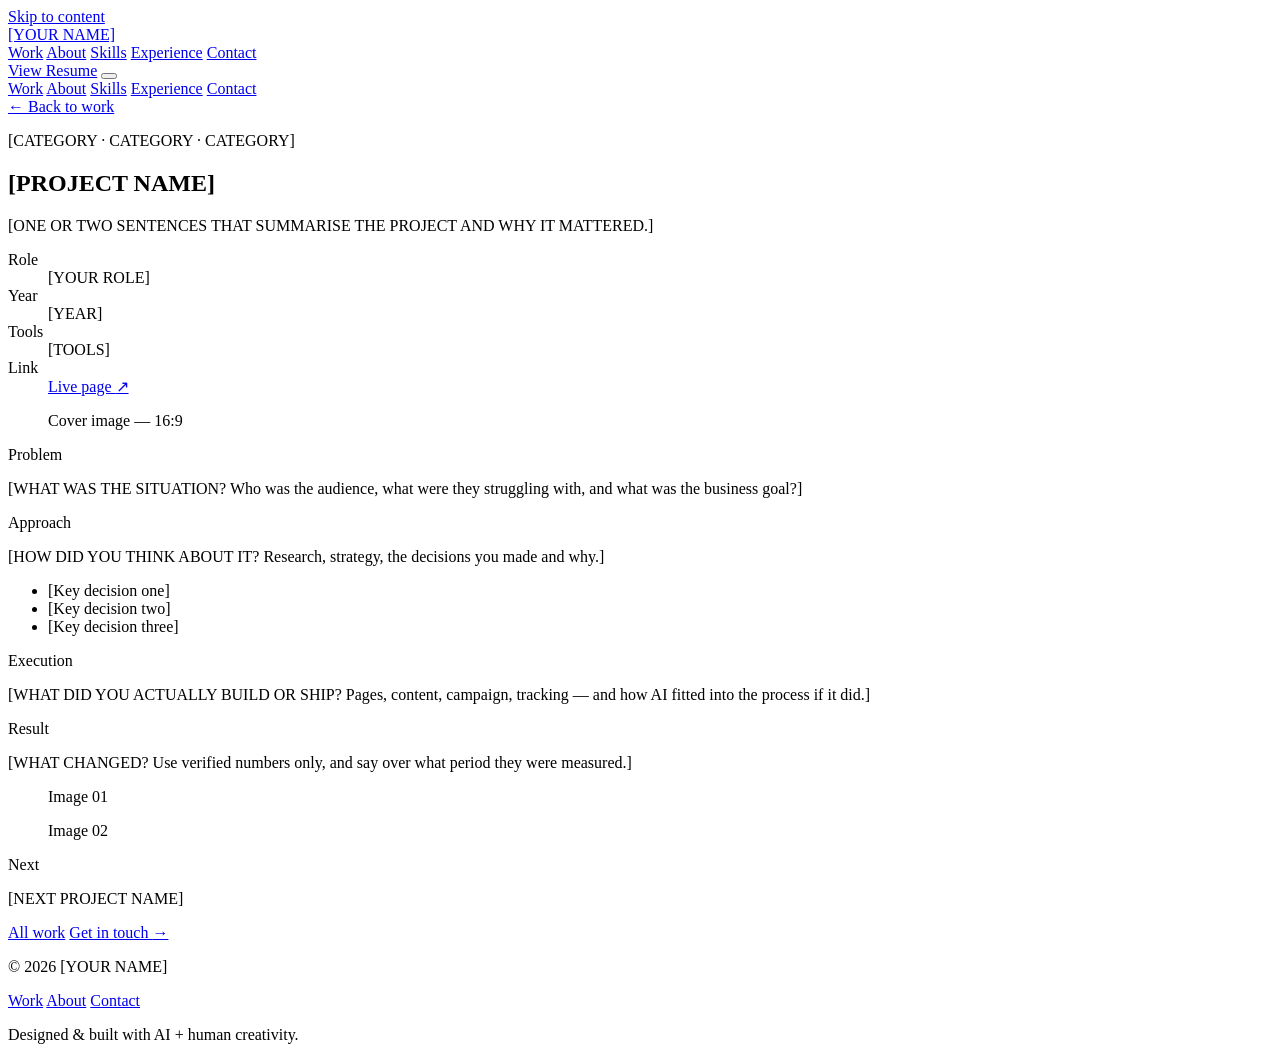
==== case-study/template.html @ d8838c82 "Add case study page template" ====
<!DOCTYPE html>
<html lang="en">
<head>
<meta charset="utf-8">
<meta name="viewport" content="width=device-width, initial-scale=1, viewport-fit=cover">

<!-- Duplicate this file for every new case study, then edit these 4 lines -->
<title>[PROJECT NAME] — Case Study | [YOUR NAME]</title>
<meta name="description" content="[ONE-SENTENCE SUMMARY OF THE PROJECT AND THE RESULT.]">
<link rel="canonical" href="https://[YOUR-DOMAIN].vercel.app/case-study/template.html">
<meta name="robots" content="index, follow">

<meta property="og:type" content="article">
<meta property="og:title" content="[PROJECT NAME] — Case Study">
<meta property="og:description" content="[ONE-SENTENCE SUMMARY.]">
<meta property="og:image" content="https://[YOUR-DOMAIN].vercel.app/assets/img/og-image.png">
<meta name="twitter:card" content="summary_large_image">

<link rel="icon" href="../assets/img/favicon.svg" type="image/svg+xml">

<link rel="preconnect" href="https://fonts.googleapis.com">
<link rel="preconnect" href="https://fonts.gstatic.com" crossorigin>
<link href="https://fonts.googleapis.com/css2?family=Inter:wght@400;500;600;700&display=swap" rel="stylesheet">

<link rel="stylesheet" href="../assets/css/tokens.css">
<link rel="stylesheet" href="../assets/css/base.css">
<link rel="stylesheet" href="../assets/css/layout.css">
<link rel="stylesheet" href="../assets/css/components.css">
<link rel="stylesheet" href="../assets/css/sections.css">
<link rel="stylesheet" href="../assets/css/case-study.css">
<link rel="stylesheet" href="../assets/css/responsive.css">

<script type="application/ld+json">
{
  "@context": "https://schema.org",
  "@type": "CreativeWork",
  "name": "[PROJECT NAME]",
  "author": { "@type": "Person", "name": "[YOUR NAME]" },
  "about": "[SHORT DESCRIPTION]",
  "url": "https://[YOUR-DOMAIN].vercel.app/case-study/template.html"
}
</script>
</head>

<body>
<a class="skip-link" href="#main">Skip to content</a>

<header class="nav" data-nav>
  <div class="nav__inner">
    <a class="nav__brand" href="../index.html">[YOUR NAME]</a>
    <nav class="nav__links" aria-label="Primary">
      <a class="nav__link" href="../index.html#work">Work</a>
      <a class="nav__link" href="../index.html#about">About</a>
      <a class="nav__link" href="../index.html#skills">Skills</a>
      <a class="nav__link" href="../index.html#experience">Experience</a>
      <a class="nav__link" href="../index.html#contact">Contact</a>
    </nav>
    <div class="nav__actions">
      <a class="btn btn--ghost btn--sm" href="../assets/docs/resume.pdf" target="_blank" rel="noopener">View Resume</a>
      <button class="nav__toggle" type="button" data-nav-toggle aria-expanded="false" aria-controls="mobile-menu" aria-label="Open menu">
        <span class="nav__toggle-bars" aria-hidden="true"><span></span><span></span></span>
      </button>
    </div>
  </div>
</header>

<div class="menu" id="mobile-menu" data-menu aria-hidden="true">
  <nav class="menu__list" aria-label="Mobile">
    <a class="menu__link" href="../index.html#work">Work</a>
    <a class="menu__link" href="../index.html#about">About</a>
    <a class="menu__link" href="../index.html#skills">Skills</a>
    <a class="menu__link" href="../index.html#experience">Experience</a>
    <a class="menu__link" href="../index.html#contact">Contact</a>
  </nav>
</div>

<main id="main">

  <!-- ---------- Case study hero ---------- -->
  <section class="cs-hero">
    <div class="container">
      <a class="cs-back" href="../index.html#work"><span aria-hidden="true">&larr;</span> Back to work</a>
      <div class="stack stack-5" data-reveal>
        <p class="label">[CATEGORY · CATEGORY · CATEGORY]</p>
        <h1 class="h1 cs-hero__title">[PROJECT NAME]</h1>
        <p class="lead cs-hero__sub">[ONE OR TWO SENTENCES THAT SUMMARISE THE PROJECT AND WHY IT MATTERED.]</p>
      </div>

      <dl class="cs-facts" data-reveal>
        <div><dt>Role</dt><dd>[YOUR ROLE]</dd></div>
        <div><dt>Year</dt><dd>[YEAR]</dd></div>
        <div><dt>Tools</dt><dd>[TOOLS]</dd></div>
        <div><dt>Link</dt><dd><a class="arrow-link" href="[PROJECT URL]" target="_blank" rel="noopener">Live page <span class="arrow-link__icon" aria-hidden="true">&#8599;</span></a></dd></div>
      </dl>
    </div>
  </section>

  <!-- ---------- Cover image ---------- -->
  <section class="section section--sm section--flush-top">
    <div class="container">
      <figure class="cs-cover" data-reveal="scale">
        <!-- Replace with: <img src="../assets/img/case-01-cover.jpg" alt="[DESCRIBE THE IMAGE]"> -->
        <div class="thumb"><span class="thumb__text">Cover image &mdash; 16:9</span></div>
      </figure>
    </div>
  </section>

  <!-- ---------- Story: Problem → Approach → Execution → Result ---------- -->
  <section class="section">
    <div class="container">

      <div class="cs-body" data-reveal>
        <p class="cs-body__label">Problem</p>
        <div class="cs-body__content">
          <p>[WHAT WAS THE SITUATION? Who was the audience, what were they struggling with, and what was the business goal?]</p>
        </div>
      </div>

      <div class="cs-body" data-reveal>
        <p class="cs-body__label">Approach</p>
        <div class="cs-body__content">
          <p>[HOW DID YOU THINK ABOUT IT? Research, strategy, the decisions you made and why.]</p>
          <ul>
            <li>[Key decision one]</li>
            <li>[Key decision two]</li>
            <li>[Key decision three]</li>
          </ul>
        </div>
      </div>

      <div class="cs-body" data-reveal>
        <p class="cs-body__label">Execution</p>
        <div class="cs-body__content">
          <p>[WHAT DID YOU ACTUALLY BUILD OR SHIP? Pages, content, campaign, tracking — and how AI fitted into the process if it did.]</p>
        </div>
      </div>

      <div class="cs-body" data-reveal>
        <p class="cs-body__label">Result</p>
        <div class="cs-body__content">
          <p>[WHAT CHANGED? Use verified numbers only, and say over what period they were measured.]</p>
        </div>
      </div>

    </div>
  </section>

  <!-- ---------- Gallery ---------- -->
  <section class="section section--sm section--soft">
    <div class="container">
      <div class="cs-gallery" data-reveal>
        <figure><div class="thumb"><span class="thumb__text">Image 01</span></div></figure>
        <figure><div class="thumb"><span class="thumb__text">Image 02</span></div></figure>
      </div>
    </div>
  </section>

  <!-- ---------- Next / CTA ---------- -->
  <section class="section section--sm">
    <div class="container">
      <div class="cs-next">
        <div class="stack stack-2">
          <p class="label label--muted">Next</p>
          <p class="h3">[NEXT PROJECT NAME]</p>
        </div>
        <div class="row">
          <a class="btn btn--ghost" href="../index.html#work">All work</a>
          <a class="btn" href="../index.html#contact">Get in touch <span aria-hidden="true">&rarr;</span></a>
        </div>
      </div>
    </div>
  </section>

</main>

<footer class="footer">
  <div class="container">
    <div class="footer__inner">
      <p class="dim" style="font-size: var(--fs-small);">&copy; <span data-year>2026</span> [YOUR NAME]</p>
      <nav class="footer__links" aria-label="Footer">
        <a href="../index.html#work">Work</a>
        <a href="../index.html#about">About</a>
        <a href="../index.html#contact">Contact</a>
      </nav>
      <p class="footer__note">Designed &amp; built with AI + human creativity.</p>
    </div>
  </div>
</footer>

<script src="../assets/js/nav.js" defer></script>
<script src="../assets/js/reveal.js" defer></script>
<script src="../assets/js/main.js" defer></script>
</body>
</html>
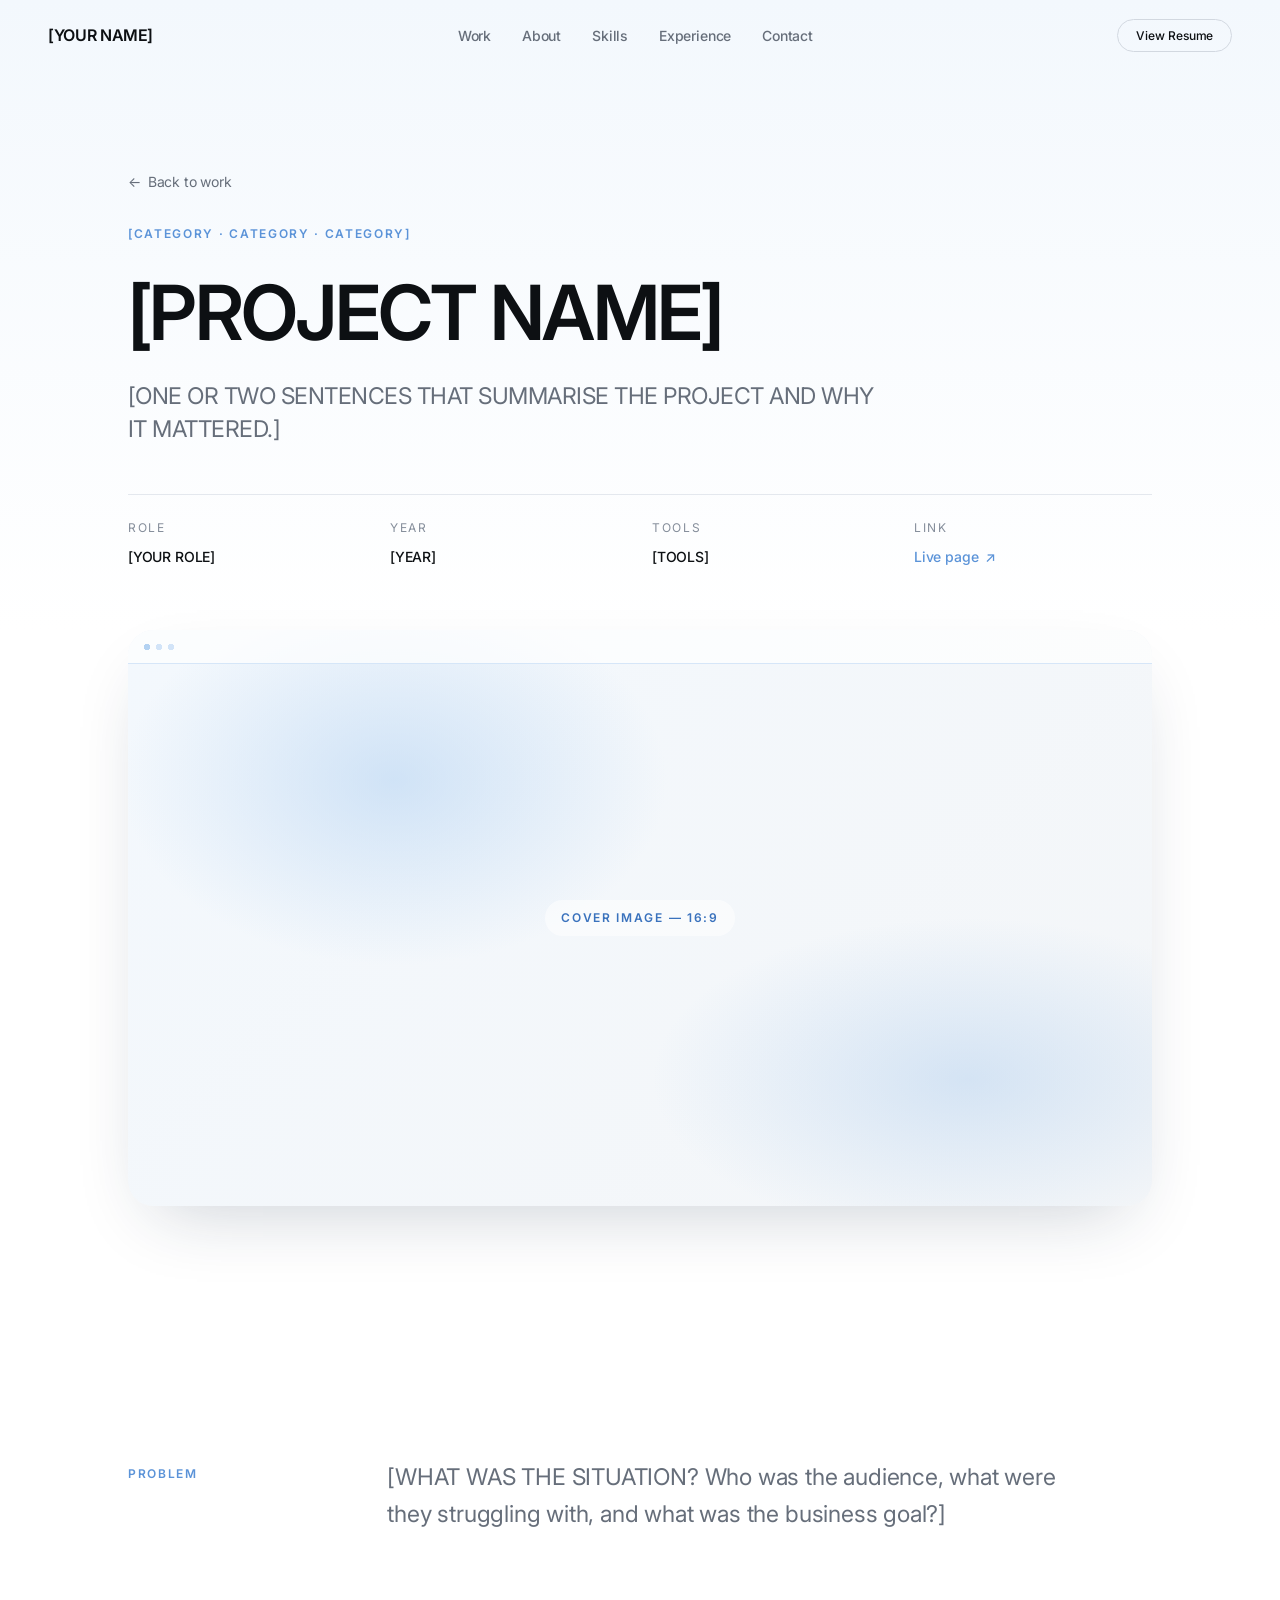
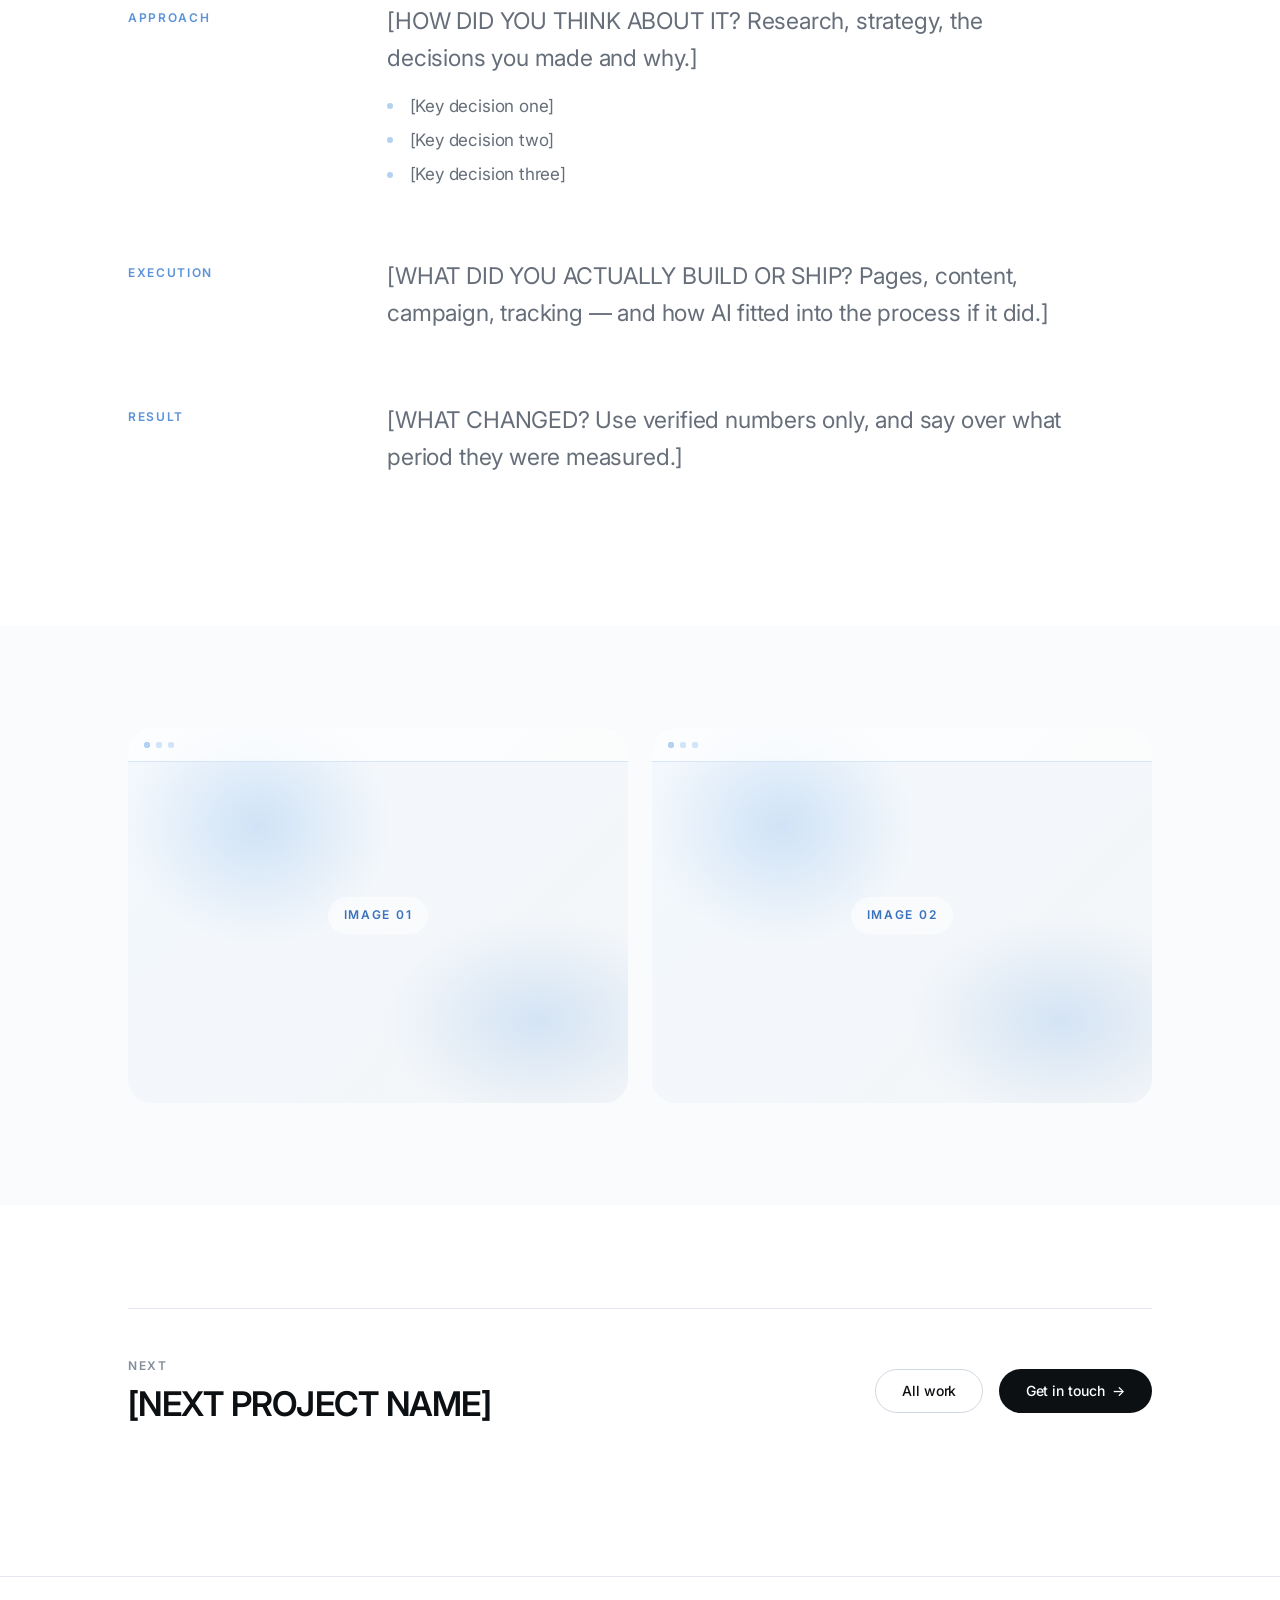
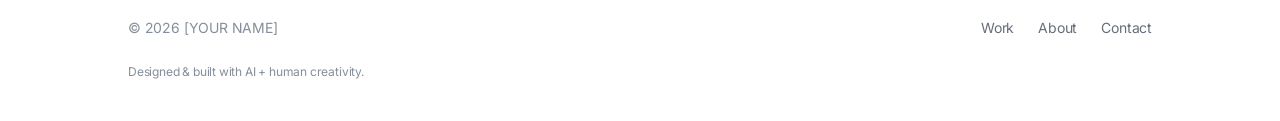
==== commit 41850a9f: "Set canonical domain to miltramee.vercel.app" ====
--- a/case-study/template.html
+++ b/case-study/template.html
@@ -7,13 +7,13 @@
 <!-- Duplicate this file for every new case study, then edit these 4 lines -->
 <title>[PROJECT NAME] — Case Study | [YOUR NAME]</title>
 <meta name="description" content="[ONE-SENTENCE SUMMARY OF THE PROJECT AND THE RESULT.]">
-<link rel="canonical" href="https://[YOUR-DOMAIN].vercel.app/case-study/template.html">
+<link rel="canonical" href="https://miltramee.vercel.app/case-study/template.html">
 <meta name="robots" content="index, follow">
 
 <meta property="og:type" content="article">
 <meta property="og:title" content="[PROJECT NAME] — Case Study">
 <meta property="og:description" content="[ONE-SENTENCE SUMMARY.]">
-<meta property="og:image" content="https://[YOUR-DOMAIN].vercel.app/assets/img/og-image.png">
+<meta property="og:image" content="https://miltramee.vercel.app/assets/img/og-image.png">
 <meta name="twitter:card" content="summary_large_image">
 
 <link rel="icon" href="../assets/img/favicon.svg" type="image/svg+xml">
@@ -37,7 +37,7 @@
   "name": "[PROJECT NAME]",
   "author": { "@type": "Person", "name": "[YOUR NAME]" },
   "about": "[SHORT DESCRIPTION]",
-  "url": "https://[YOUR-DOMAIN].vercel.app/case-study/template.html"
+  "url": "https://miltramee.vercel.app/case-study/template.html"
 }
 </script>
 </head>
--- a/assets/css/tokens.css
+++ b/assets/css/tokens.css
@@ -0,0 +1,139 @@
+/* ============================================================
+   TOKENS — the single source of truth for the design system.
+   Change a value here and it updates everywhere on the site.
+   ============================================================ */
+
+:root {
+  /* ---------- Color: neutrals ---------- */
+  --c-white:      #ffffff;
+  --c-gray-50:    #fafbfc;
+  --c-gray-100:   #f4f6f8;
+  --c-gray-150:   #eef1f5;
+  --c-gray-200:   #e4e8ee;
+  --c-gray-300:   #d2d8e0;
+  --c-gray-400:   #aeb6c2;
+  --c-gray-500:   #858e9b;
+  --c-gray-600:   #666e7a;
+  --c-gray-700:   #474e58;
+  --c-gray-800:   #2a2f36;
+  --c-gray-900:   #15181c;
+  --c-ink:        #0d1013;   /* almost-black, body text */
+
+  /* ---------- Color: pastel / soft blue (ACCENT ONLY) ---------- */
+  --c-blue-50:    #f3f8fd;
+  --c-blue-100:   #e6f0fb;
+  --c-blue-200:   #d2e4f8;
+  --c-blue-300:   #b3d2f2;   /* pastel blue */
+  --c-blue-400:   #8bb8e8;   /* soft blue */
+  --c-blue-500:   #5b93d8;   /* interactive accent */
+  --c-blue-600:   #3a72bd;
+  --c-blue-700:   #2a558e;
+
+  /* ---------- Semantic roles ---------- */
+  --bg:              var(--c-white);
+  --bg-soft:         var(--c-gray-50);
+  --bg-muted:        var(--c-gray-100);
+  --bg-tint:         var(--c-blue-50);
+  --bg-invert:       var(--c-gray-900);
+
+  --text:            var(--c-ink);
+  --text-secondary:  var(--c-gray-600);
+  --text-muted:      var(--c-gray-500);
+  --text-invert:     var(--c-white);
+  --text-invert-dim: rgba(255, 255, 255, 0.62);
+
+  --accent:          var(--c-blue-500);
+  --accent-soft:     var(--c-blue-300);
+  --accent-wash:     var(--c-blue-100);
+
+  --line:            var(--c-gray-200);
+  --line-strong:     var(--c-gray-300);
+  --line-invert:     rgba(255, 255, 255, 0.14);
+
+  /* ---------- Typography ---------- */
+  --font-sans: "Inter", -apple-system, BlinkMacSystemFont, "Segoe UI",
+               "Helvetica Neue", "Noto Sans Thai", Arial, sans-serif;
+  --font-mono: "SFMono-Regular", ui-monospace, "JetBrains Mono", Menlo,
+               Consolas, monospace;
+
+  /* Fluid type scale (min → max between 375px and 1440px) */
+  --fs-display: clamp(2.75rem, 1.05rem + 7.2vw, 7rem);
+  --fs-h1:      clamp(2.25rem, 1.15rem + 4.6vw, 4.75rem);
+  --fs-h2:      clamp(1.875rem, 1.15rem + 3.1vw, 3.5rem);
+  --fs-h3:      clamp(1.375rem, 1.05rem + 1.35vw, 2.125rem);
+  --fs-h4:      clamp(1.125rem, 1rem + 0.55vw, 1.4rem);
+  --fs-lead:    clamp(1.0625rem, 0.98rem + 0.65vw, 1.4375rem);
+  --fs-body:    clamp(0.9688rem, 0.94rem + 0.18vw, 1.0625rem);
+  --fs-small:   0.875rem;
+  --fs-tiny:    0.75rem;
+  --fs-stat:    clamp(3rem, 1.4rem + 6.2vw, 6.5rem);
+
+  --lh-tight:   1.04;
+  --lh-snug:    1.16;
+  --lh-normal:  1.55;
+  --lh-relaxed: 1.7;
+
+  --tracking-display: -0.035em;
+  --tracking-tight:   -0.022em;
+  --tracking-normal:  -0.011em;
+  --tracking-label:   0.14em;
+
+  --fw-regular: 400;
+  --fw-medium:  500;
+  --fw-semi:    600;
+  --fw-bold:    700;
+
+  /* ---------- Spacing (8pt base) ---------- */
+  --sp-1:  0.25rem;
+  --sp-2:  0.5rem;
+  --sp-3:  0.75rem;
+  --sp-4:  1rem;
+  --sp-5:  1.5rem;
+  --sp-6:  2rem;
+  --sp-7:  2.5rem;
+  --sp-8:  3rem;
+  --sp-9:  4rem;
+  --sp-10: 5rem;
+  --sp-11: 6.5rem;
+  --sp-12: 8rem;
+
+  /* Vertical rhythm between full sections */
+  --section-y:     clamp(5rem, 3rem + 8vw, 11rem);
+  --section-y-sm:  clamp(3.5rem, 2.4rem + 5vw, 7rem);
+
+  /* ---------- Layout ---------- */
+  --container:       1240px;
+  --container-wide:  1440px;
+  --container-text:  720px;
+  --gutter:          clamp(1.25rem, 0.6rem + 3vw, 3.5rem);
+  --nav-h:           4.5rem;
+  --nav-h-compact:   3.75rem;
+
+  /* ---------- Radius ---------- */
+  --r-xs: 6px;
+  --r-sm: 10px;
+  --r-md: 16px;
+  --r-lg: 24px;
+  --r-xl: 34px;
+  --r-pill: 999px;
+
+  /* ---------- Elevation (kept intentionally light) ---------- */
+  --shadow-xs: 0 1px 2px rgba(13, 16, 19, 0.04);
+  --shadow-sm: 0 2px 10px rgba(13, 16, 19, 0.05);
+  --shadow-md: 0 12px 34px -14px rgba(13, 16, 19, 0.16);
+  --shadow-lg: 0 28px 70px -28px rgba(20, 40, 70, 0.24);
+
+  /* ---------- Motion ---------- */
+  --ease-out:  cubic-bezier(0.22, 0.61, 0.36, 1);
+  --ease-soft: cubic-bezier(0.32, 0.72, 0, 1);
+  --ease-in-out: cubic-bezier(0.65, 0, 0.35, 1);
+  --dur-fast:  180ms;
+  --dur-base:  320ms;
+  --dur-slow:  620ms;
+  --dur-reveal: 900ms;
+
+  /* ---------- Z-index ---------- */
+  --z-nav: 100;
+  --z-menu: 99;
+  --z-top: 200;
+}
--- a/assets/css/base.css
+++ b/assets/css/base.css
@@ -0,0 +1,127 @@
+/* ============================================================
+   BASE — reset, typography defaults, accessibility primitives.
+   ============================================================ */
+
+*, *::before, *::after { box-sizing: border-box; }
+
+html {
+  -webkit-text-size-adjust: 100%;
+  scroll-behavior: smooth;
+  scroll-padding-top: calc(var(--nav-h) + 1.5rem);
+}
+
+body {
+  margin: 0;
+  background: var(--bg);
+  color: var(--text);
+  font-family: var(--font-sans);
+  font-size: var(--fs-body);
+  line-height: var(--lh-normal);
+  letter-spacing: var(--tracking-normal);
+  font-weight: var(--fw-regular);
+  -webkit-font-smoothing: antialiased;
+  -moz-osx-font-smoothing: grayscale;
+  text-rendering: optimizeLegibility;
+  overflow-x: hidden;
+}
+
+body.is-locked { overflow: hidden; }
+
+h1, h2, h3, h4, h5, h6, p, figure, blockquote, dl, dd { margin: 0; }
+ul, ol { margin: 0; padding: 0; list-style: none; }
+img, svg, video { display: block; max-width: 100%; height: auto; }
+button, input, select, textarea { font: inherit; color: inherit; }
+button { background: none; border: 0; padding: 0; cursor: pointer; }
+
+a {
+  color: inherit;
+  text-decoration: none;
+  transition: color var(--dur-fast) var(--ease-out),
+              opacity var(--dur-fast) var(--ease-out);
+}
+
+::selection { background: var(--c-blue-200); color: var(--c-ink); }
+
+/* ---------- Headings ---------- */
+.display {
+  font-size: var(--fs-display);
+  line-height: var(--lh-tight);
+  letter-spacing: var(--tracking-display);
+  font-weight: var(--fw-semi);
+}
+.h1 { font-size: var(--fs-h1); line-height: var(--lh-snug); letter-spacing: var(--tracking-display); font-weight: var(--fw-semi); }
+.h2 { font-size: var(--fs-h2); line-height: var(--lh-snug); letter-spacing: var(--tracking-display); font-weight: var(--fw-semi); }
+.h3 { font-size: var(--fs-h3); line-height: 1.24; letter-spacing: var(--tracking-tight); font-weight: var(--fw-semi); }
+.h4 { font-size: var(--fs-h4); line-height: 1.35; letter-spacing: var(--tracking-tight); font-weight: var(--fw-medium); }
+
+.lead {
+  font-size: var(--fs-lead);
+  line-height: 1.45;
+  color: var(--text-secondary);
+  letter-spacing: var(--tracking-tight);
+  font-weight: var(--fw-regular);
+}
+
+.muted { color: var(--text-secondary); }
+.dim   { color: var(--text-muted); }
+
+/* Small uppercase eyebrow label used across sections */
+.label {
+  display: inline-block;
+  font-size: var(--fs-tiny);
+  font-weight: var(--fw-semi);
+  letter-spacing: var(--tracking-label);
+  text-transform: uppercase;
+  color: var(--accent);
+}
+.label--muted { color: var(--text-muted); }
+.label--invert { color: var(--c-blue-300); }
+
+.num {
+  font-family: var(--font-mono);
+  font-size: var(--fs-tiny);
+  letter-spacing: 0.08em;
+  color: var(--text-muted);
+}
+
+/* ---------- Accessibility ---------- */
+.visually-hidden {
+  position: absolute !important;
+  width: 1px; height: 1px;
+  padding: 0; margin: -1px;
+  overflow: hidden;
+  clip: rect(0 0 0 0);
+  clip-path: inset(50%);
+  white-space: nowrap;
+}
+
+.skip-link {
+  position: absolute;
+  top: -100px;
+  left: var(--sp-4);
+  z-index: var(--z-top);
+  background: var(--c-ink);
+  color: var(--c-white);
+  padding: 0.75rem 1.25rem;
+  border-radius: var(--r-sm);
+  font-size: var(--fs-small);
+  font-weight: var(--fw-medium);
+}
+.skip-link:focus { top: var(--sp-4); }
+
+:focus-visible {
+  outline: 2px solid var(--accent);
+  outline-offset: 3px;
+  border-radius: var(--r-xs);
+}
+
+/* ---------- Reduced motion ---------- */
+@media (prefers-reduced-motion: reduce) {
+  html { scroll-behavior: auto; }
+  *, *::before, *::after {
+    animation-duration: 0.01ms !important;
+    animation-iteration-count: 1 !important;
+    transition-duration: 0.01ms !important;
+    scroll-behavior: auto !important;
+  }
+}
--- a/assets/css/layout.css
+++ b/assets/css/layout.css
@@ -0,0 +1,79 @@
+/* ============================================================
+   LAYOUT — containers, section shells, grid helpers.
+   ============================================================ */
+
+.container {
+  width: 100%;
+  max-width: var(--container);
+  margin-inline: auto;
+  padding-inline: var(--gutter);
+}
+.container--wide { max-width: var(--container-wide); }
+.container--text { max-width: var(--container-text); }
+
+.section {
+  position: relative;
+  padding-block: var(--section-y);
+}
+.section--sm { padding-block: var(--section-y-sm); }
+.section--flush-top { padding-top: 0; }
+.section--soft   { background: var(--bg-soft); }
+.section--muted  { background: var(--bg-muted); }
+.section--tint   { background: var(--bg-tint); }
+.section--invert { background: var(--bg-invert); color: var(--text-invert); }
+.section--invert .lead,
+.section--invert .muted { color: var(--text-invert-dim); }
+
+.section-head {
+  display: flex;
+  flex-direction: column;
+  gap: var(--sp-4);
+  max-width: 46ch;
+  margin-bottom: clamp(2.5rem, 1.5rem + 3.5vw, 5rem);
+}
+.section-head--wide { max-width: 60ch; }
+.section-head--split {
+  max-width: none;
+  flex-direction: row;
+  align-items: flex-end;
+  justify-content: space-between;
+  gap: var(--sp-6);
+  flex-wrap: wrap;
+}
+.section-head--split .section-head__text {
+  display: flex;
+  flex-direction: column;
+  gap: var(--sp-4);
+  max-width: 46ch;
+}
+
+.rule {
+  height: 1px;
+  border: 0;
+  margin: 0;
+  background: var(--line);
+}
+.section--invert .rule { background: var(--line-invert); }
+
+/* Two-column editorial split */
+.split {
+  display: grid;
+  grid-template-columns: minmax(0, 1.05fr) minmax(0, 0.95fr);
+  gap: clamp(2.5rem, 1rem + 6vw, 7rem);
+  align-items: start;
+}
+
+.stack   { display: flex; flex-direction: column; }
+.stack-2 { gap: var(--sp-2); }
+.stack-3 { gap: var(--sp-3); }
+.stack-4 { gap: var(--sp-4); }
+.stack-5 { gap: var(--sp-5); }
+.stack-6 { gap: var(--sp-6); }
+.stack-8 { gap: var(--sp-8); }
+
+.row {
+  display: flex;
+  align-items: center;
+  gap: var(--sp-4);
+  flex-wrap: wrap;
+}
--- a/assets/css/components.css
+++ b/assets/css/components.css
@@ -0,0 +1,271 @@
+/* ============================================================
+   COMPONENTS — reusable UI: buttons, links, tags, nav, reveals.
+   ============================================================ */
+
+/* ---------------- Buttons ---------------- */
+.btn {
+  --btn-bg: var(--c-ink);
+  --btn-fg: var(--c-white);
+  --btn-bd: transparent;
+  display: inline-flex;
+  align-items: center;
+  justify-content: center;
+  gap: 0.55em;
+  padding: 0.9rem 1.6rem;
+  border-radius: var(--r-pill);
+  background: var(--btn-bg);
+  color: var(--btn-fg);
+  border: 1px solid var(--btn-bd);
+  font-size: var(--fs-small);
+  font-weight: var(--fw-medium);
+  letter-spacing: -0.005em;
+  line-height: 1;
+  white-space: nowrap;
+  transition: transform var(--dur-base) var(--ease-soft),
+              background-color var(--dur-base) var(--ease-out),
+              color var(--dur-base) var(--ease-out),
+              border-color var(--dur-base) var(--ease-out),
+              box-shadow var(--dur-base) var(--ease-out);
+}
+.btn:hover { transform: translateY(-1px); box-shadow: var(--shadow-md); }
+.btn:active { transform: translateY(0); }
+
+.btn--ghost {
+  --btn-bg: transparent;
+  --btn-fg: var(--text);
+  --btn-bd: var(--line-strong);
+}
+.btn--ghost:hover { --btn-bd: var(--c-ink); box-shadow: none; }
+
+.btn--accent {
+  --btn-bg: var(--accent);
+  --btn-fg: var(--c-white);
+}
+.btn--accent:hover { --btn-bg: var(--c-blue-600); }
+
+.btn--soft {
+  --btn-bg: var(--accent-wash);
+  --btn-fg: var(--c-blue-700);
+}
+.btn--soft:hover { --btn-bg: var(--c-blue-200); box-shadow: none; }
+
+.btn--on-dark {
+  --btn-bg: var(--c-white);
+  --btn-fg: var(--c-ink);
+}
+.btn--on-dark-ghost {
+  --btn-bg: transparent;
+  --btn-fg: var(--c-white);
+  --btn-bd: rgba(255,255,255,0.28);
+}
+.btn--on-dark-ghost:hover { --btn-bd: rgba(255,255,255,0.7); box-shadow: none; }
+
+.btn--lg { padding: 1.15rem 2.1rem; font-size: var(--fs-body); }
+.btn--sm { padding: 0.6rem 1.1rem; font-size: var(--fs-tiny); }
+
+/* ---------------- Arrow link ---------------- */
+.arrow-link {
+  display: inline-flex;
+  align-items: center;
+  gap: 0.5em;
+  font-size: var(--fs-small);
+  font-weight: var(--fw-medium);
+  color: var(--accent);
+}
+.arrow-link .arrow-link__icon {
+  transition: transform var(--dur-base) var(--ease-soft);
+}
+.arrow-link:hover { color: var(--c-blue-600); }
+.arrow-link:hover .arrow-link__icon { transform: translateX(4px); }
+.arrow-link--ink { color: var(--text); }
+.arrow-link--ink:hover { color: var(--accent); }
+
+/* ---------------- Tag / chip ---------------- */
+.tag {
+  display: inline-flex;
+  align-items: center;
+  padding: 0.4rem 0.85rem;
+  border-radius: var(--r-pill);
+  background: var(--bg-muted);
+  color: var(--text-secondary);
+  font-size: var(--fs-tiny);
+  font-weight: var(--fw-medium);
+  letter-spacing: 0;
+  white-space: nowrap;
+}
+.tag--tint { background: var(--accent-wash); color: var(--c-blue-700); }
+.tag--outline { background: transparent; border: 1px solid var(--line); }
+.tag--invert { background: rgba(255,255,255,0.08); color: var(--text-invert-dim); }
+
+.tag-list { display: flex; flex-wrap: wrap; gap: var(--sp-2); }
+
+/* ---------------- Meta line ---------------- */
+.meta {
+  font-size: var(--fs-tiny);
+  letter-spacing: 0.06em;
+  text-transform: uppercase;
+  color: var(--text-muted);
+  font-weight: var(--fw-medium);
+}
+
+/* ---------------- Navigation ---------------- */
+.nav {
+  position: fixed;
+  inset: 0 0 auto 0;
+  z-index: var(--z-nav);
+  height: var(--nav-h);
+  display: flex;
+  align-items: center;
+  background: rgba(255, 255, 255, 0);
+  border-bottom: 1px solid transparent;
+  transition: height var(--dur-base) var(--ease-out),
+              background-color var(--dur-base) var(--ease-out),
+              border-color var(--dur-base) var(--ease-out),
+              backdrop-filter var(--dur-base) var(--ease-out);
+}
+.nav.is-scrolled {
+  height: var(--nav-h-compact);
+  background: rgba(255, 255, 255, 0.72);
+  -webkit-backdrop-filter: saturate(180%) blur(20px);
+  backdrop-filter: saturate(180%) blur(20px);
+  border-bottom-color: var(--line);
+}
+
+.nav__inner {
+  width: 100%;
+  max-width: var(--container-wide);
+  margin-inline: auto;
+  padding-inline: var(--gutter);
+  display: flex;
+  align-items: center;
+  justify-content: space-between;
+  gap: var(--sp-5);
+}
+
+.nav__brand {
+  font-size: 1rem;
+  font-weight: var(--fw-semi);
+  letter-spacing: var(--tracking-tight);
+}
+.nav__brand:hover { color: var(--accent); }
+
+.nav__links {
+  display: flex;
+  align-items: center;
+  gap: clamp(1.25rem, 0.5rem + 1.8vw, 2.25rem);
+}
+.nav__link {
+  position: relative;
+  font-size: var(--fs-small);
+  font-weight: var(--fw-medium);
+  color: var(--text-secondary);
+  padding-block: 0.35rem;
+}
+.nav__link::after {
+  content: "";
+  position: absolute;
+  left: 0; right: 0; bottom: 0;
+  height: 1.5px;
+  background: var(--accent);
+  transform: scaleX(0);
+  transform-origin: left;
+  transition: transform var(--dur-base) var(--ease-soft);
+}
+.nav__link:hover { color: var(--text); }
+.nav__link:hover::after,
+.nav__link.is-active::after { transform: scaleX(1); }
+.nav__link.is-active { color: var(--text); }
+
+.nav__actions { display: flex; align-items: center; gap: var(--sp-3); }
+
+/* Hamburger */
+.nav__toggle {
+  display: none;
+  width: 44px; height: 44px;
+  margin-right: -10px;
+  align-items: center;
+  justify-content: center;
+  border-radius: var(--r-pill);
+}
+.nav__toggle-bars { position: relative; width: 20px; height: 12px; }
+.nav__toggle-bars span {
+  position: absolute;
+  left: 0; right: 0;
+  height: 1.5px;
+  background: var(--text);
+  border-radius: 2px;
+  transition: transform var(--dur-base) var(--ease-soft),
+              opacity var(--dur-fast) var(--ease-out);
+}
+.nav__toggle-bars span:nth-child(1) { top: 0; }
+.nav__toggle-bars span:nth-child(2) { bottom: 0; }
+.nav__toggle[aria-expanded="true"] span:nth-child(1) { transform: translateY(5px) rotate(45deg); }
+.nav__toggle[aria-expanded="true"] span:nth-child(2) { transform: translateY(-5.5px) rotate(-45deg); }
+
+/* Mobile menu panel */
+.menu {
+  position: fixed;
+  inset: 0;
+  z-index: var(--z-menu);
+  display: flex;
+  flex-direction: column;
+  justify-content: center;
+  padding: var(--nav-h) var(--gutter) var(--sp-9);
+  background: rgba(255, 255, 255, 0.94);
+  -webkit-backdrop-filter: saturate(180%) blur(24px);
+  backdrop-filter: saturate(180%) blur(24px);
+  opacity: 0;
+  visibility: hidden;
+  transition: opacity var(--dur-base) var(--ease-out),
+              visibility var(--dur-base) var(--ease-out);
+}
+.menu.is-open { opacity: 1; visibility: visible; }
+.menu__list { display: flex; flex-direction: column; gap: var(--sp-2); }
+.menu__link {
+  display: block;
+  padding-block: var(--sp-3);
+  font-size: clamp(1.75rem, 1.2rem + 3vw, 2.5rem);
+  font-weight: var(--fw-semi);
+  letter-spacing: var(--tracking-display);
+  opacity: 0;
+  transform: translateY(14px);
+  transition: opacity var(--dur-base) var(--ease-out),
+              transform var(--dur-base) var(--ease-soft);
+}
+.menu.is-open .menu__link { opacity: 1; transform: none; }
+.menu.is-open .menu__link:nth-child(1) { transition-delay: 60ms; }
+.menu.is-open .menu__link:nth-child(2) { transition-delay: 100ms; }
+.menu.is-open .menu__link:nth-child(3) { transition-delay: 140ms; }
+.menu.is-open .menu__link:nth-child(4) { transition-delay: 180ms; }
+.menu.is-open .menu__link:nth-child(5) { transition-delay: 220ms; }
+.menu__footer { margin-top: var(--sp-8); display: flex; gap: var(--sp-3); flex-wrap: wrap; }
+
+/* ---------------- Scroll reveal ---------------- */
+[data-reveal] {
+  opacity: 0;
+  transform: translateY(22px);
+  transition: opacity var(--dur-reveal) var(--ease-out),
+              transform var(--dur-reveal) var(--ease-soft);
+  will-change: opacity, transform;
+}
+[data-reveal="fade"]  { transform: none; }
+[data-reveal="scale"] { transform: scale(0.975); }
+[data-reveal="left"]  { transform: translateX(-26px); }
+[data-reveal="right"] { transform: translateX(26px); }
+[data-reveal].is-visible { opacity: 1; transform: none; }
+
+/* Text reveal (line by line, set by JS) */
+.reveal-text > .reveal-line { display: block; overflow: hidden; }
+.reveal-text > .reveal-line > span {
+  display: block;
+  transform: translateY(104%);
+  transition: transform var(--dur-slow) var(--ease-soft);
+}
+.reveal-text.is-visible > .reveal-line > span { transform: none; }
+.reveal-text.is-visible > .reveal-line:nth-child(2) > span { transition-delay: 90ms; }
+.reveal-text.is-visible > .reveal-line:nth-child(3) > span { transition-delay: 180ms; }
+
+@media (prefers-reduced-motion: reduce) {
+  [data-reveal] { opacity: 1 !important; transform: none !important; }
+  .reveal-text > .reveal-line > span { transform: none !important; }
+}
--- a/assets/css/sections.css
+++ b/assets/css/sections.css
@@ -0,0 +1,614 @@
+/* ============================================================
+   SECTIONS — one block per page section, in page order.
+   ============================================================ */
+
+/* ------------------------------------------------------------
+   1. HERO
+   ------------------------------------------------------------ */
+.hero {
+  position: relative;
+  min-height: min(100svh, 900px);
+  display: flex;
+  align-items: center;
+  padding-top: calc(var(--nav-h) + var(--sp-8));
+  padding-bottom: var(--sp-10);
+  overflow: hidden;
+}
+
+.hero__inner {
+  position: relative;
+  z-index: 2;
+  display: grid;
+  grid-template-columns: minmax(0, 1.15fr) minmax(0, 0.85fr);
+  gap: clamp(2rem, 1rem + 4vw, 5rem);
+  align-items: center;
+  width: 100%;
+}
+
+.hero__content { display: flex; flex-direction: column; gap: var(--sp-6); }
+.hero__title { max-width: 15ch; }
+.hero__sub { max-width: 46ch; }
+.hero__cta { display: flex; gap: var(--sp-3); flex-wrap: wrap; margin-top: var(--sp-2); }
+
+/* Abstract pastel-blue visual — pure CSS, no images to load */
+.hero__visual {
+  position: relative;
+  aspect-ratio: 1 / 1;
+  width: 100%;
+  max-width: 520px;
+  margin-inline: auto;
+}
+.orb {
+  position: absolute;
+  border-radius: 50%;
+  filter: blur(0px);
+}
+.orb--main {
+  inset: 8%;
+  background:
+    radial-gradient(circle at 32% 28%, #ffffff 0%, var(--c-blue-100) 26%, var(--c-blue-300) 62%, var(--c-blue-400) 100%);
+  box-shadow: 0 40px 90px -40px rgba(58, 114, 189, 0.45);
+  animation: orb-float 14s var(--ease-in-out) infinite;
+}
+.orb--halo {
+  inset: 0;
+  border: 1px solid var(--c-blue-200);
+  background: transparent;
+  animation: orb-spin 40s linear infinite;
+}
+.orb--glow {
+  inset: -14%;
+  background: radial-gradient(circle, rgba(139, 184, 232, 0.28) 0%, rgba(139, 184, 232, 0) 62%);
+  filter: blur(10px);
+}
+.orb--dot {
+  width: 14px; height: 14px;
+  top: 12%; right: 16%;
+  background: var(--c-blue-500);
+  box-shadow: 0 0 0 8px rgba(91, 147, 216, 0.14);
+  animation: orb-float 9s var(--ease-in-out) infinite reverse;
+}
+
+@keyframes orb-float {
+  0%, 100% { transform: translate3d(0, 0, 0) scale(1); }
+  50%      { transform: translate3d(0, -14px, 0) scale(1.015); }
+}
+@keyframes orb-spin {
+  from { transform: rotate(0deg); }
+  to   { transform: rotate(360deg); }
+}
+
+.hero__bg {
+  position: absolute;
+  inset: 0;
+  z-index: 1;
+  pointer-events: none;
+  background:
+    radial-gradient(58% 44% at 78% 22%, var(--c-blue-50) 0%, rgba(243, 248, 253, 0) 72%),
+    radial-gradient(46% 38% at 8% 88%, var(--c-gray-50) 0%, rgba(250, 251, 252, 0) 70%);
+}
+
+.hero__scroll {
+  position: absolute;
+  left: 50%;
+  bottom: clamp(1.25rem, 3vh, 2.5rem);
+  transform: translateX(-50%);
+  z-index: 2;
+  display: flex;
+  flex-direction: column;
+  align-items: center;
+  gap: var(--sp-2);
+  color: var(--text-muted);
+  font-size: var(--fs-tiny);
+  letter-spacing: var(--tracking-label);
+  text-transform: uppercase;
+}
+.hero__scroll-line {
+  width: 1px; height: 42px;
+  background: linear-gradient(to bottom, var(--c-gray-300), transparent);
+  position: relative;
+  overflow: hidden;
+}
+.hero__scroll-line::after {
+  content: "";
+  position: absolute;
+  inset: 0 0 auto 0;
+  height: 40%;
+  background: var(--accent);
+  animation: scroll-hint 2.4s var(--ease-in-out) infinite;
+}
+@keyframes scroll-hint {
+  0%   { transform: translateY(-100%); }
+  60%, 100% { transform: translateY(260%); }
+}
+
+/* ------------------------------------------------------------
+   2. ABOUT
+   ------------------------------------------------------------ */
+.about__body { display: flex; flex-direction: column; gap: var(--sp-5); max-width: 54ch; }
+.about__body p { font-size: var(--fs-lead); line-height: 1.55; color: var(--text-secondary); }
+.about__body p:first-child { color: var(--text); }
+
+.about__aside { display: flex; flex-direction: column; gap: var(--sp-7); }
+
+.focus-list { display: grid; gap: 0; border-top: 1px solid var(--line); }
+.focus-list li {
+  display: flex;
+  align-items: center;
+  justify-content: space-between;
+  gap: var(--sp-4);
+  padding-block: 0.85rem;
+  border-bottom: 1px solid var(--line);
+  font-size: var(--fs-body);
+  font-weight: var(--fw-medium);
+}
+.focus-list li span:last-child { color: var(--accent-soft); }
+
+.stats-inline { display: grid; grid-template-columns: repeat(3, minmax(0, 1fr)); gap: var(--sp-4); }
+.stat-mini__value {
+  font-size: clamp(1.75rem, 1.2rem + 1.6vw, 2.5rem);
+  font-weight: var(--fw-semi);
+  letter-spacing: var(--tracking-display);
+  line-height: 1;
+}
+.stat-mini__label {
+  margin-top: 0.45rem;
+  font-size: var(--fs-tiny);
+  color: var(--text-muted);
+  letter-spacing: 0.02em;
+}
+
+/* ------------------------------------------------------------
+   3. SELECTED WORK
+   ------------------------------------------------------------ */
+.work-list { border-top: 1px solid var(--line); }
+
+.work-item { border-bottom: 1px solid var(--line); }
+.work-item__head {
+  display: grid;
+  grid-template-columns: minmax(0, 1fr) minmax(0, 0.92fr);
+  gap: clamp(1.5rem, 1rem + 3vw, 4.5rem);
+  align-items: center;
+  width: 100%;
+  padding-block: clamp(2rem, 1.4rem + 2.4vw, 3.5rem);
+  text-align: left;
+  cursor: pointer;
+}
+.work-item__text { display: flex; flex-direction: column; gap: var(--sp-4); }
+.work-item__index {
+  font-family: var(--font-mono);
+  font-size: var(--fs-tiny);
+  letter-spacing: 0.12em;
+  color: var(--text-muted);
+}
+.work-item__title {
+  font-size: clamp(1.5rem, 1.05rem + 2vw, 2.75rem);
+  line-height: 1.12;
+  letter-spacing: var(--tracking-display);
+  font-weight: var(--fw-semi);
+  transition: color var(--dur-base) var(--ease-out);
+}
+.work-item__head:hover .work-item__title { color: var(--accent); }
+.work-item__toggle {
+  display: inline-flex;
+  align-items: center;
+  gap: 0.5em;
+  margin-top: var(--sp-1);
+  font-size: var(--fs-small);
+  font-weight: var(--fw-medium);
+  color: var(--text-muted);
+}
+.work-item__toggle .plus {
+  position: relative;
+  width: 20px; height: 20px;
+  border: 1px solid var(--line-strong);
+  border-radius: 50%;
+  flex: none;
+  transition: transform var(--dur-base) var(--ease-soft),
+              background-color var(--dur-base) var(--ease-out),
+              border-color var(--dur-base) var(--ease-out);
+}
+.work-item__toggle .plus::before,
+.work-item__toggle .plus::after {
+  content: "";
+  position: absolute;
+  inset: 50% 4px auto 4px;
+  height: 1px;
+  background: var(--text-secondary);
+  transform: translateY(-50%);
+  transition: transform var(--dur-base) var(--ease-soft),
+              background-color var(--dur-base) var(--ease-out);
+}
+.work-item__toggle .plus::after { transform: translateY(-50%) rotate(90deg); }
+.work-item.is-open .work-item__toggle .plus { background: var(--accent); border-color: var(--accent); transform: rotate(90deg); }
+.work-item.is-open .work-item__toggle .plus::before,
+.work-item.is-open .work-item__toggle .plus::after { background: #fff; }
+.work-item.is-open .work-item__toggle .plus::after { transform: translateY(-50%) rotate(0deg); }
+
+.work-item__media {
+  position: relative;
+  aspect-ratio: 16 / 10;
+  border-radius: var(--r-lg);
+  overflow: hidden;
+  background: var(--bg-muted);
+}
+.work-item__media img,
+.work-item__media .thumb {
+  width: 100%; height: 100%;
+  object-fit: cover;
+  transition: transform var(--dur-slow) var(--ease-soft);
+}
+.work-item__head:hover .work-item__media img,
+.work-item__head:hover .work-item__media .thumb { transform: scale(1.035); }
+
+/* Expandable case-study preview */
+.work-item__panel {
+  display: grid;
+  grid-template-rows: 0fr;
+  transition: grid-template-rows var(--dur-slow) var(--ease-soft);
+}
+.work-item.is-open .work-item__panel { grid-template-rows: 1fr; }
+.work-item__panel-inner { overflow: hidden; }
+.work-item__panel-body {
+  display: grid;
+  grid-template-columns: repeat(3, minmax(0, 1fr));
+  gap: clamp(1.5rem, 1rem + 2.5vw, 3.5rem);
+  padding-bottom: clamp(2rem, 1.4rem + 2.4vw, 3.5rem);
+  opacity: 0;
+  transform: translateY(10px);
+  transition: opacity var(--dur-slow) var(--ease-out) 80ms,
+              transform var(--dur-slow) var(--ease-soft) 80ms;
+}
+.work-item.is-open .work-item__panel-body { opacity: 1; transform: none; }
+
+.case-block { display: flex; flex-direction: column; gap: var(--sp-3); }
+.case-block__label {
+  font-size: var(--fs-tiny);
+  font-weight: var(--fw-semi);
+  letter-spacing: var(--tracking-label);
+  text-transform: uppercase;
+  color: var(--accent);
+  padding-bottom: var(--sp-3);
+  border-bottom: 1px solid var(--line);
+}
+.case-block p { color: var(--text-secondary); font-size: var(--fs-body); }
+
+.work-item__panel-foot {
+  display: flex;
+  gap: var(--sp-4);
+  flex-wrap: wrap;
+  align-items: center;
+  padding-bottom: clamp(2rem, 1.4rem + 2.4vw, 3.5rem);
+}
+
+/* Placeholder thumbnail (no image yet) */
+/* Placeholder that reads as an intentional "screenshot goes here" frame */
+.thumb {
+  display: grid;
+  place-items: center;
+  position: relative;
+  background:
+    radial-gradient(38% 46% at 26% 26%, rgba(179, 210, 242, 0.55) 0%, rgba(179, 210, 242, 0) 70%),
+    radial-gradient(44% 40% at 82% 78%, rgba(139, 184, 232, 0.30) 0%, rgba(139, 184, 232, 0) 70%),
+    linear-gradient(135deg, var(--c-blue-50) 0%, var(--c-gray-100) 100%);
+}
+/* Window chrome bar */
+.thumb::before {
+  content: "";
+  position: absolute;
+  top: 0; left: 0; right: 0;
+  height: 34px;
+  background: rgba(255, 255, 255, 0.72);
+  border-bottom: 1px solid rgba(210, 228, 248, 0.9);
+  z-index: 2;
+}
+/* Three traffic-light dots */
+.thumb::after {
+  content: "";
+  position: absolute;
+  top: 14px; left: 16px;
+  width: 30px; height: 6px;
+  z-index: 3;
+  background:
+    radial-gradient(circle 3px at 3px 3px,  var(--c-blue-300) 98%, transparent 100%),
+    radial-gradient(circle 3px at 15px 3px, var(--c-blue-200) 98%, transparent 100%),
+    radial-gradient(circle 3px at 27px 3px, var(--c-blue-200) 98%, transparent 100%);
+}
+.thumb__text {
+  position: relative;
+  z-index: 1;
+  padding: 0.55rem 1rem;
+  border-radius: var(--r-pill);
+  background: rgba(255, 255, 255, 0.55);
+  font-size: var(--fs-tiny);
+  letter-spacing: var(--tracking-label);
+  text-transform: uppercase;
+  color: var(--c-blue-600);
+  font-weight: var(--fw-semi);
+  text-align: center;
+}
+
+/* ------------------------------------------------------------
+   4. FEATURED PROJECT
+   ------------------------------------------------------------ */
+.featured { position: relative; overflow: hidden; }
+.featured__head {
+  display: flex;
+  flex-direction: column;
+  gap: var(--sp-4);
+  max-width: 42ch;
+  margin-bottom: clamp(2.5rem, 1.5rem + 3vw, 4.5rem);
+}
+.featured__shot {
+  position: relative;
+  border-radius: clamp(var(--r-md), 2vw, var(--r-xl));
+  overflow: hidden;
+  aspect-ratio: 16 / 9;
+  background: var(--bg-muted);
+  box-shadow: var(--shadow-lg);
+  margin-bottom: clamp(2.5rem, 1.5rem + 3vw, 4.5rem);
+}
+.featured__shot img,
+.featured__shot .thumb { width: 100%; height: 100%; object-fit: cover; }
+.featured__grid {
+  display: grid;
+  grid-template-columns: minmax(0, 0.85fr) minmax(0, 1.15fr);
+  gap: clamp(2rem, 1rem + 5vw, 6rem);
+}
+.spec-list { display: grid; gap: 0; border-top: 1px solid var(--line); }
+.spec-list > div {
+  display: grid;
+  grid-template-columns: 6.5rem minmax(0, 1fr);
+  gap: var(--sp-4);
+  padding-block: var(--sp-4);
+  border-bottom: 1px solid var(--line);
+  font-size: var(--fs-small);
+}
+.spec-list dt { color: var(--text-muted); }
+.spec-list dd { margin: 0; color: var(--text); font-weight: var(--fw-medium); }
+
+.featured__story { display: grid; gap: var(--sp-7); }
+.story-block { display: grid; grid-template-columns: 12rem minmax(0, 1fr); gap: var(--sp-5); }
+.story-block__label {
+  font-size: var(--fs-tiny);
+  font-weight: var(--fw-semi);
+  letter-spacing: var(--tracking-label);
+  text-transform: uppercase;
+  color: var(--accent);
+  padding-top: 0.35rem;
+  white-space: nowrap;
+}
+.story-block p { color: var(--text-secondary); font-size: var(--fs-lead); line-height: 1.5; }
+
+/* ------------------------------------------------------------
+   5. CAPABILITIES
+   ------------------------------------------------------------ */
+.cap-grid {
+  display: grid;
+  grid-template-columns: repeat(3, minmax(0, 1fr));
+  gap: 0;
+  border-top: 1px solid var(--line);
+}
+.cap {
+  padding: clamp(1.75rem, 1.2rem + 1.6vw, 2.75rem) clamp(1rem, 0.5rem + 1.6vw, 2.25rem);
+  border-bottom: 1px solid var(--line);
+  border-right: 1px solid var(--line);
+  display: flex;
+  flex-direction: column;
+  gap: var(--sp-4);
+  transition: background-color var(--dur-base) var(--ease-out);
+}
+.cap:hover { background: var(--bg-tint); }
+.cap:nth-child(3n) { border-right: 0; }
+.cap__num {
+  font-family: var(--font-mono);
+  font-size: var(--fs-tiny);
+  letter-spacing: 0.12em;
+  color: var(--accent-soft);
+}
+.cap__title { font-size: var(--fs-h4); font-weight: var(--fw-semi); letter-spacing: var(--tracking-tight); }
+.cap__items { display: flex; flex-direction: column; gap: 0.4rem; }
+.cap__items li { color: var(--text-secondary); font-size: var(--fs-small); }
+
+/* ------------------------------------------------------------
+   6. AI WORKFLOW
+   ------------------------------------------------------------ */
+.flow {
+  position: relative;
+  display: grid;
+  grid-template-columns: repeat(7, minmax(0, 1fr));
+  gap: var(--sp-3);
+  margin-block: clamp(2.5rem, 1.5rem + 3vw, 4.5rem);
+}
+.flow::before {
+  content: "";
+  position: absolute;
+  left: 0; right: 0;
+  top: 11px;
+  height: 1px;
+  background: var(--line-invert);
+}
+.flow__progress {
+  position: absolute;
+  left: 0; top: 11px;
+  height: 1px;
+  width: 0;
+  background: linear-gradient(90deg, var(--c-blue-400), var(--c-blue-300));
+  transition: width 1.4s var(--ease-soft);
+}
+.flow.is-visible .flow__progress { width: 100%; }
+
+.flow__step {
+  position: relative;
+  display: flex;
+  flex-direction: column;
+  gap: var(--sp-4);
+  padding-top: 0;
+  opacity: 0;
+  transform: translateY(14px);
+  transition: opacity var(--dur-slow) var(--ease-out), transform var(--dur-slow) var(--ease-soft);
+}
+.flow.is-visible .flow__step { opacity: 1; transform: none; }
+.flow.is-visible .flow__step:nth-child(2) { transition-delay: 100ms; }
+.flow.is-visible .flow__step:nth-child(3) { transition-delay: 200ms; }
+.flow.is-visible .flow__step:nth-child(4) { transition-delay: 300ms; }
+.flow.is-visible .flow__step:nth-child(5) { transition-delay: 400ms; }
+.flow.is-visible .flow__step:nth-child(6) { transition-delay: 500ms; }
+.flow.is-visible .flow__step:nth-child(7) { transition-delay: 600ms; }
+.flow.is-visible .flow__step:nth-child(8) { transition-delay: 700ms; }
+
+.flow__dot {
+  width: 9px; height: 9px;
+  margin-top: 7px;
+  border-radius: 50%;
+  background: var(--c-blue-300);
+  flex: none;
+}
+.flow__step--ai .flow__dot { background: var(--c-white); box-shadow: 0 0 0 5px rgba(179, 210, 242, 0.18); }
+.flow__name { font-size: var(--fs-small); font-weight: var(--fw-semi); color: var(--text-invert); }
+.flow__note { font-size: var(--fs-tiny); color: var(--text-invert-dim); line-height: 1.5; margin-top: 0.35rem; }
+
+.ai-statement {
+  display: flex;
+  flex-direction: column;
+  gap: var(--sp-5);
+  padding-top: clamp(2rem, 1.4rem + 2vw, 3.5rem);
+  border-top: 1px solid var(--line-invert);
+}
+.ai-statement__quote {
+  font-size: clamp(1.75rem, 1.1rem + 3vw, 3.25rem);
+  line-height: 1.1;
+  letter-spacing: var(--tracking-display);
+  font-weight: var(--fw-semi);
+}
+.ai-statement__quote em { font-style: normal; color: var(--c-blue-300); }
+
+.ai-uses { display: flex; flex-wrap: wrap; gap: var(--sp-2); }
+
+/* ------------------------------------------------------------
+   7. SKILLS & TOOLS
+   ------------------------------------------------------------ */
+.skills-grid {
+  display: grid;
+  grid-template-columns: repeat(5, minmax(0, 1fr));
+  gap: clamp(1.5rem, 0.8rem + 2vw, 3rem);
+}
+.skill-group { display: flex; flex-direction: column; gap: var(--sp-4); }
+.skill-group__title {
+  padding-bottom: var(--sp-3);
+  border-bottom: 1px solid var(--line-strong);
+  font-size: var(--fs-small);
+  font-weight: var(--fw-semi);
+  letter-spacing: var(--tracking-tight);
+}
+.skill-group__items { display: flex; flex-direction: column; gap: 0.55rem; }
+.skill-group__items li { font-size: var(--fs-small); color: var(--text-secondary); }
+
+/* ------------------------------------------------------------
+   8. RESULTS
+   ------------------------------------------------------------ */
+.results-grid {
+  display: grid;
+  grid-template-columns: repeat(4, minmax(0, 1fr));
+  gap: clamp(1.5rem, 0.8rem + 2vw, 3rem);
+  border-top: 1px solid var(--line);
+  padding-top: clamp(2rem, 1.4rem + 2vw, 3.5rem);
+}
+.stat__value {
+  font-size: var(--fs-stat);
+  line-height: 0.94;
+  letter-spacing: -0.045em;
+  font-weight: var(--fw-semi);
+  background: linear-gradient(140deg, var(--c-ink) 30%, var(--c-blue-500) 100%);
+  -webkit-background-clip: text;
+  background-clip: text;
+  color: transparent;
+}
+.stat__label {
+  margin-top: var(--sp-4);
+  font-size: var(--fs-small);
+  color: var(--text-secondary);
+}
+.results__note { margin-top: clamp(2rem, 1.4rem + 2vw, 3rem); font-size: var(--fs-small); color: var(--text-muted); max-width: 52ch; }
+
+/* ------------------------------------------------------------
+   9. TIMELINE
+   ------------------------------------------------------------ */
+.timeline { position: relative; margin-top: clamp(2rem, 1.4rem + 2vw, 3.5rem); }
+.timeline__track {
+  position: absolute;
+  left: 0; right: 0; top: 5px;
+  height: 1px;
+  background: var(--line);
+}
+.timeline__list {
+  display: grid;
+  grid-auto-flow: column;
+  grid-auto-columns: minmax(0, 1fr);
+  gap: var(--sp-5);
+}
+.tl-item { position: relative; display: flex; flex-direction: column; gap: var(--sp-4); padding-right: var(--sp-4); }
+.tl-item__dot {
+  width: 11px; height: 11px;
+  border-radius: 50%;
+  background: var(--c-white);
+  border: 1.5px solid var(--line-strong);
+  position: relative;
+  z-index: 1;
+}
+.tl-item--current .tl-item__dot { background: var(--accent); border-color: var(--accent); box-shadow: 0 0 0 6px rgba(91, 147, 216, 0.14); }
+.tl-item__year { font-size: var(--fs-h4); font-weight: var(--fw-semi); letter-spacing: var(--tracking-tight); }
+.tl-item__role { font-size: var(--fs-small); font-weight: var(--fw-medium); }
+.tl-item__desc { font-size: var(--fs-small); color: var(--text-secondary); }
+
+/* ------------------------------------------------------------
+   10. RESUME
+   ------------------------------------------------------------ */
+.resume {
+  text-align: center;
+  display: flex;
+  flex-direction: column;
+  align-items: center;
+  gap: var(--sp-6);
+}
+.resume__title { max-width: 18ch; }
+.resume__actions { display: flex; gap: var(--sp-3); flex-wrap: wrap; justify-content: center; }
+
+/* ------------------------------------------------------------
+   11. CONTACT
+   ------------------------------------------------------------ */
+.contact { position: relative; overflow: hidden; }
+.contact__inner { display: flex; flex-direction: column; gap: clamp(2.5rem, 1.5rem + 3vw, 4.5rem); }
+.contact__title { max-width: 16ch; }
+.contact__links {
+  display: grid;
+  grid-template-columns: repeat(3, minmax(0, 1fr));
+  gap: 0;
+  border-top: 1px solid var(--line-invert);
+}
+.contact__link {
+  display: flex;
+  flex-direction: column;
+  gap: var(--sp-2);
+  padding: var(--sp-5) var(--sp-5) var(--sp-5) 0;
+  border-bottom: 1px solid var(--line-invert);
+}
+.contact__link dt { font-size: var(--fs-tiny); text-transform: uppercase; letter-spacing: var(--tracking-label); color: var(--text-invert-dim); }
+.contact__link dd { margin: 0; font-size: var(--fs-h4); font-weight: var(--fw-medium); }
+.contact__link a:hover { color: var(--c-blue-300); }
+
+/* ------------------------------------------------------------
+   12. FOOTER
+   ------------------------------------------------------------ */
+.footer { padding-block: var(--sp-7); border-top: 1px solid var(--line); }
+.footer__inner {
+  display: flex;
+  align-items: center;
+  justify-content: space-between;
+  gap: var(--sp-5);
+  flex-wrap: wrap;
+}
+.footer__links { display: flex; gap: var(--sp-5); }
+.footer__links a { font-size: var(--fs-small); color: var(--text-secondary); }
+.footer__links a:hover { color: var(--text); }
+.footer__note { width: 100%; font-size: var(--fs-tiny); color: var(--text-muted); }
--- a/assets/css/case-study.css
+++ b/assets/css/case-study.css
@@ -0,0 +1,88 @@
+/* ============================================================
+   CASE STUDY — styles used only by pages in /case-study/
+   ============================================================ */
+
+.cs-hero {
+  padding-top: calc(var(--nav-h) + clamp(3rem, 2rem + 5vw, 7rem));
+  padding-bottom: clamp(2.5rem, 1.5rem + 3vw, 4.5rem);
+  background: linear-gradient(180deg, var(--c-blue-50) 0%, var(--bg) 100%);
+}
+.cs-hero__title { max-width: 18ch; }
+.cs-hero__sub { max-width: 54ch; }
+
+.cs-back {
+  display: inline-flex;
+  align-items: center;
+  gap: 0.5em;
+  font-size: var(--fs-small);
+  color: var(--text-secondary);
+  margin-bottom: var(--sp-6);
+}
+.cs-back:hover { color: var(--accent); }
+
+.cs-facts {
+  display: grid;
+  grid-template-columns: repeat(4, minmax(0, 1fr));
+  gap: var(--sp-5);
+  border-top: 1px solid var(--line);
+  padding-top: var(--sp-5);
+  margin-top: clamp(2rem, 1.4rem + 2vw, 3rem);
+}
+.cs-facts dt { font-size: var(--fs-tiny); text-transform: uppercase; letter-spacing: var(--tracking-label); color: var(--text-muted); }
+.cs-facts dd { margin: 0.5rem 0 0; font-size: var(--fs-small); font-weight: var(--fw-medium); }
+
+.cs-cover {
+  aspect-ratio: 16 / 9;
+  border-radius: clamp(var(--r-md), 2vw, var(--r-xl));
+  overflow: hidden;
+  background: var(--bg-muted);
+  box-shadow: var(--shadow-lg);
+}
+.cs-cover .thumb, .cs-cover img { width: 100%; height: 100%; object-fit: cover; }
+
+.cs-body { display: grid; grid-template-columns: 12rem minmax(0, 1fr); gap: clamp(2rem, 1rem + 4vw, 5rem); }
+.cs-body + .cs-body { margin-top: clamp(3rem, 2rem + 3vw, 5rem); }
+.cs-body__label {
+  font-size: var(--fs-tiny);
+  font-weight: var(--fw-semi);
+  letter-spacing: var(--tracking-label);
+  text-transform: uppercase;
+  color: var(--accent);
+  padding-top: 0.4rem;
+}
+.cs-body__content { display: flex; flex-direction: column; gap: var(--sp-4); max-width: 62ch; }
+.cs-body__content p { font-size: var(--fs-lead); line-height: 1.6; color: var(--text-secondary); }
+.cs-body__content ul { display: flex; flex-direction: column; gap: var(--sp-2); }
+.cs-body__content li {
+  position: relative;
+  padding-left: 1.4rem;
+  color: var(--text-secondary);
+}
+.cs-body__content li::before {
+  content: "";
+  position: absolute;
+  left: 0; top: 0.62em;
+  width: 6px; height: 6px;
+  border-radius: 50%;
+  background: var(--accent-soft);
+}
+
+.cs-gallery { display: grid; grid-template-columns: repeat(2, minmax(0, 1fr)); gap: var(--sp-5); }
+.cs-gallery figure { aspect-ratio: 4 / 3; border-radius: var(--r-lg); overflow: hidden; background: var(--bg-muted); }
+.cs-gallery .thumb, .cs-gallery img { width: 100%; height: 100%; object-fit: cover; }
+
+.cs-next {
+  display: flex;
+  align-items: center;
+  justify-content: space-between;
+  gap: var(--sp-5);
+  flex-wrap: wrap;
+  padding-block: var(--sp-8);
+  border-top: 1px solid var(--line);
+}
+
+@media (max-width: 900px) {
+  .cs-facts { grid-template-columns: repeat(2, minmax(0, 1fr)); }
+  .cs-body { grid-template-columns: 1fr; gap: var(--sp-4); }
+  .cs-gallery { grid-template-columns: 1fr; }
+}
--- a/assets/css/responsive.css
+++ b/assets/css/responsive.css
@@ -0,0 +1,124 @@
+/* ============================================================
+   RESPONSIVE — mobile is re-laid-out, not just shrunk.
+   Breakpoints: 1280 / 1024 / 768 / 560 / 390
+   ============================================================ */
+
+/* ---------- ≤ 1280px : tighten rhythm ---------- */
+@media (max-width: 1280px) {
+  :root { --container: 1120px; }
+  .skills-grid { gap: var(--sp-5); }
+}
+
+/* ---------- ≤ 1024px : tablet landscape / small laptop ---------- */
+@media (max-width: 1024px) {
+  .hero { min-height: auto; padding-top: calc(var(--nav-h) + var(--sp-9)); }
+  .hero__inner { grid-template-columns: 1fr; gap: var(--sp-8); }
+  .hero__visual { max-width: 340px; margin-inline: 0; }
+  .hero__scroll { display: none; }
+
+  .split { grid-template-columns: 1fr; gap: var(--sp-8); }
+
+  .work-item__head { grid-template-columns: 1fr; gap: var(--sp-5); }
+  .work-item__media { order: -1; aspect-ratio: 16 / 9; }
+
+  .featured__grid { grid-template-columns: 1fr; gap: var(--sp-8); }
+
+  .cap-grid { grid-template-columns: repeat(2, minmax(0, 1fr)); }
+  .cap:nth-child(3n) { border-right: 1px solid var(--line); }
+  .cap:nth-child(2n) { border-right: 0; }
+
+  .skills-grid { grid-template-columns: repeat(3, minmax(0, 1fr)); row-gap: var(--sp-7); }
+
+  /* Flow becomes vertical */
+  .flow { grid-template-columns: 1fr; gap: 0; }
+  .flow::before,
+  .flow__progress { display: none; }
+  .flow__step {
+    flex-direction: row;
+    align-items: flex-start;
+    gap: var(--sp-4);
+    padding-block: var(--sp-4);
+    border-bottom: 1px solid var(--line-invert);
+  }
+  .flow__step:last-child { border-bottom: 0; }
+  .flow__dot { margin-top: 6px; }
+
+  /* Timeline becomes vertical */
+  .timeline__track { left: 5px; right: auto; top: 0; bottom: 0; width: 1px; height: auto; }
+  .timeline__list { grid-auto-flow: row; gap: 0; }
+  .tl-item {
+    flex-direction: row;
+    align-items: flex-start;
+    gap: var(--sp-5);
+    padding-block: var(--sp-5);
+    padding-right: 0;
+  }
+  .tl-item__dot { margin-top: 6px; flex: none; }
+  .tl-item__body { display: flex; flex-direction: column; gap: var(--sp-2); }
+
+  .contact__links { grid-template-columns: 1fr; }
+}
+
+/* ---------- ≤ 768px : tablet portrait & below ---------- */
+@media (max-width: 768px) {
+  .nav__links { display: none; }
+  .nav__actions .btn { display: none; }
+  .nav__toggle { display: inline-flex; }
+  .nav.is-scrolled { background: rgba(255,255,255,0.86); }
+
+  .section-head--split { flex-direction: column; align-items: flex-start; }
+
+  .work-item__panel-body { grid-template-columns: 1fr; gap: var(--sp-5); }
+  .work-item__media { border-radius: var(--r-md); }
+
+  .cap-grid { grid-template-columns: 1fr; }
+  .cap { border-right: 0 !important; padding-inline: 0; }
+
+  .skills-grid { grid-template-columns: repeat(2, minmax(0, 1fr)); }
+
+  .results-grid { grid-template-columns: repeat(2, minmax(0, 1fr)); row-gap: var(--sp-8); }
+
+  .story-block { grid-template-columns: 1fr; gap: var(--sp-3); }
+  .spec-list > div { grid-template-columns: 5.5rem minmax(0, 1fr); }
+
+  .footer__inner { flex-direction: column; align-items: flex-start; gap: var(--sp-4); }
+}
+
+/* ---------- ≤ 560px : phones ---------- */
+@media (max-width: 560px) {
+  :root { --nav-h: 4rem; --nav-h-compact: 3.5rem; }
+
+  .hero__title { max-width: none; }
+  .hero__cta { width: 100%; }
+  .hero__cta .btn { flex: 1 1 100%; }
+
+  .stats-inline { grid-template-columns: 1fr; gap: var(--sp-5); }
+  .stat-mini { display: flex; align-items: baseline; gap: var(--sp-4); }
+  .stat-mini__label { margin-top: 0; }
+
+  .skills-grid { grid-template-columns: 1fr; }
+  .results-grid { grid-template-columns: 1fr; row-gap: var(--sp-7); }
+
+  .featured__shot { aspect-ratio: 4 / 3; }
+  .work-item__media { aspect-ratio: 4 / 3; }
+
+  .resume__actions { width: 100%; }
+  .resume__actions .btn { flex: 1 1 100%; }
+
+  .contact__link { padding-right: 0; }
+}
+
+/* ---------- ≤ 390px : small phones ---------- */
+@media (max-width: 390px) {
+  :root { --gutter: 1.125rem; }
+  .btn { padding: 0.85rem 1.25rem; }
+  .menu__link { font-size: 1.6rem; }
+}
+
+/* ---------- Print (resume-friendly) ---------- */
+@media print {
+  .nav, .menu, .hero__scroll, .hero__visual { display: none !important; }
+  .section { padding-block: 1.5rem; break-inside: avoid; }
+  [data-reveal] { opacity: 1 !important; transform: none !important; }
+  .section--invert { background: #fff !important; color: #000 !important; }
+}
